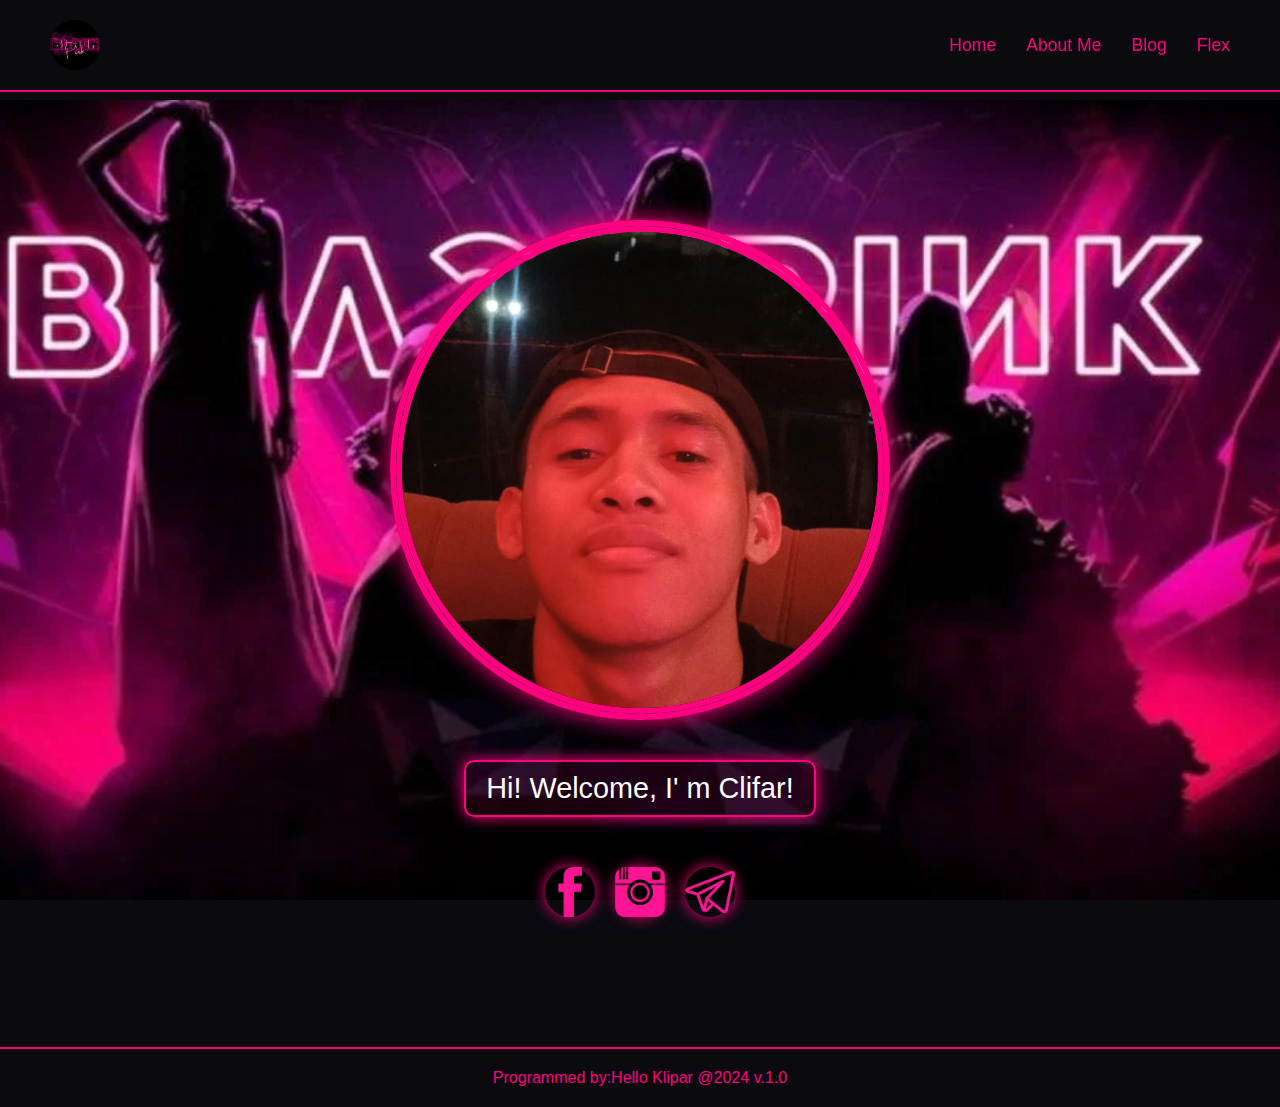
==== index.html @ 9c2e1dfb "Add files via upload" ====
<!DOCTYPE html>
<html lang="en">
<head>
    <meta charset="UTF-8">
    <meta name="viewport" content="width=device-width, initial-scale=1.0">
    <title>Hello Klipar</title>
    <link rel="stylesheet" href="C-styles.css">
</head>
<body>

    <header>
        <div class="logo">
            <a href="index.html"><img src="bplogo.png" alt="Logo"></a> 
        </div>
        <nav>
            <ul>
                <li><a href="index.htmls">Home</a></li>
                <li><a href="C-about.html">About Me</a></li>
                <li><a href="C-blog.html">Blog</a></li>
                <li><a href="C-flex.html">Flex</a></li>
            </ul>
        </nav>
    </header>

    <section class="home">
	<div class="profile-pic">
    <img src="myface2.jpg" alt="This is me" class="hover-image">
    <audio id="hover-audio" src="bp.mp3"></audio></div>
        <div class="caption"> Hi! Welcome, I' m Clifar!</div>
        <div class="social-icons">
            <a href="https://www.facebook.com/profile.php?id=100091827446348">
		    <img src="fbL.png" alt="Facebook"></a>
		    <a href="https://www.instagram.com/clifar05">
			<img src="igL.png" alt="Instagram"></a>
            <a href="t.me/Farcli">
			<img src="tgL.png" alt="Telegram"></a>
        </div>
    </section>

    <footer>
        <p>Programmed by:Hello Klipar @2024 v.1.0<p>
    </footer>

<script>
    // Get the image and audio elements
    const image = document.querySelector('.hover-image');
    const audio = document.getElementById('hover-audio');

    // Play the audio when the image is hovered
    image.addEventListener('mouseover', () => {
        audio.play(); // Play audio
    });

    // Pause the audio when the mouse leaves the image
    image.addEventListener('mouseleave', () => {
        audio.pause(); // Pause audio
        audio.currentTime = 0; // Reset the audio to the beginning
    });
</script>
</body>
</html>
---- C-styles.css ----
/* General Reset */
* {
    margin: 0;
    padding: 0;
    box-sizing: border-box;
    font-family: 'Arial', sans-serif;
}

html, body {
    height: 100%;
    margin: 0;
    display: flex;
    flex-direction: column;
}

body {
    background: #0a0a0f;
    color: #fff;
    overflow-x: hidden;
    flex: 1;

}

a {
    color: #ff0080;
    text-decoration: none;
    transition: color 0.3s ease;
}

a:hover {
    color: #ff1aba;
}

img, video {
    max-width: 100%;
    height: auto;
    display: block;
}


header {
    display: flex;
    justify-content: space-between;
    align-items: center;
    padding: 20px 50px;
    background: rgba(10, 10, 15, 0.9);
    border-bottom: 2px solid #ff0080;
    position: fixed;
    width: 100%;
    top: 0;
    z-index: 999;
}

.logo {
    font-size: 1.8rem;
    font-weight: bold;
    color: #ff0080;
}
.logo img {
    width: 50px; 
    height: auto; 
    max-width: 100%;
}

nav ul {
    list-style: none;
    display: flex;
    gap: 30px;
}

nav ul li {
    font-size: 1.1rem;
}

nav ul li a {
    position: relative;
    padding: 5px 0;
}

nav ul li a::after {
    content: '';
    position: absolute;
    bottom: -5px;
    left: 50%;
    width: 0;
    height: 2px;
    background: #ff0080;
    transition: all 0.3s ease;
    transform: translateX(-50%);
}

nav ul li a:hover::after {
    width: 100%;
}


section {
    padding: 100px 50px;
}


.home {
    text-align: center;
    margin-top: 100px;
	background-image: url('bpbg.jpg');
    background-size: cover;
    background-position: center;
    background-attachment: fixed;
    background-repeat: no-repeat;
}

.profile-pic {
    width: 500px;
    height: 500px;
    border-radius: 50%;
    border: 6px solid #ff0080;
    margin: 20px auto;
    overflow: hidden;
    box-shadow: 0 0 25px #ff0080;
}

.profile-pic img {
    width: 100%;
    height: 100%;
    object-fit: cover;

}

.caption {
    font-size: 1.8rem;
    margin: 20px 0;
    border: 2px solid #ff0080;
    border-radius: 10px;
    display: inline-block;
    padding: 10px 20px;
    background: rgba(255, 0, 128, 0.1);
    box-shadow: 0 0 15px #ff0080;
}

.social-icons {
    margin: 30px 0;
    display: flex;
    justify-content: center;
    gap: 20px;
}

.social-icons a {
    width: 50px;
    height: 50px;
    display: flex;
    justify-content: center;
    align-items: center;
    border-radius: 50%;
    font-size: 1.5rem;
    color: #fff;
    box-shadow: 0 0 15px #ff0080;
    transition: transform 0.3s ease, box-shadow 0.3s ease;
}

.social-icons a:hover {
    transform: scale(1.2);
    box-shadow: 0 0 25px #ff1aba;
}

.home-video {
    margin: 30px auto;
    border: 6px solid #ff0080;
    border-radius: 10px;
    width: 80%;
    overflow: hidden;
    box-shadow: 0 0 25px #ff0080;
}



.hover-image {
    width: 200px; 
    height: 200px;
    border-radius: 50%;
    border: 6px solid #ff0080;
    box-shadow: 0 0 15px rgba(255, 0, 128, 0.5);
    transition: transform 0.5s ease;
}


.hover-image:hover {
    transform: scale(1.1);
}


audio {
    display: none;
}



.about {
    text-align: center;
} 
.about h2 {
    margin-bottom: 70px;
    color: #ff0080;
    text-shadow: 0 0 10px #ff0080;
	text-shadow: 2px 2px 5px rgba(0, 0, 0, 0.7); 
}

.about p {
	color: pink;
    font-size: 1.5rem;
    line-height: 1.5;
    margin: 10px 0;
	border: 5px solid #ff0080;
	border-radius: 14px;
	
}
.about .image-gallery {
    display: flex;
    justify-content: center;
    gap: 30px;
    margin-top: 100px; 
    flex-wrap: wrap;
}
.about .about-video{
	width: 100%;
    height: auto; 
    object-fit: cover; 
    border-radius: 10px;
    box-shadow: 0 0 15px rgba(255, 0, 128, 0.5);

}	
.video {
    display: flex;
    justify-content: center;
    align-items: center;
    margin: 20px 0;
}

.video video {
    max-width: 80%;
    height: auto;
    border-radius: 14px;
    box-shadow: 0 0 15px rgba(255, 0, 128, 0.5);
}

.about .about-image {
    width: 400px;
    height: 300px;
    object-fit: cover;
    border: 5px solid #ff0080;
    border-radius: 14px;
    box-shadow: 0 0 10px rgba(255, 0, 128, 0.3);
    transition: transform 0.3s ease, box-shadow 0.3s ease;
}

.about .about-image:hover {
    transform: scale(1.05); 
    box-shadow: 0 0 15px #ff0080; 
}
.blog {
    text-align: center;
}

.blog h2 {
    margin-bottom: 30px;
    color: #ff0080;
    text-shadow: 0 0 10px #ff0080;
}

.blog-post {
    margin-bottom: 30px;
    padding: 20px;
    background: rgba(255, 0, 128, 0.1);
    border: 2px solid #ff0080;
    border-radius: 10px;
    box-shadow: 0 0 15px #ff0080;
	text-align: left;
	color: pink;
}

.activity-images {
    display: flex;
    justify-content: center;
    gap: 20px;
    margin-top: 50px;
}

.activity-images img {
    border-radius: 10px;
    transition: transform 0.3s ease, box-shadow 0.3s ease;
    box-shadow: 0 0 10px #ff0080;
	width: 500px;
	height: 500px;
}

.activity-images img:hover {
    transform: scale(1.1);
    box-shadow: 0 0 25px #ff0080;
}


.flex {
    text-align: center;
	background-image: url('bpbg.jpg');
    background-size: cover;
    background-position: center;
    background-attachment: fixed;
    background-repeat: no-repeat;
}

.flex h2 {
    margin-bottom: 30px;
    color: #ff0080;
    text-shadow: 0 0 10px #ff0080;
}

.flex-gallery {
    display: flex;
    flex-wrap: wrap;
    gap: 20px;
    justify-content: center;

}

.flex-gallery img, .flex-gallery video {
    width: 500px;
    border-radius: 10px;
    transition: transform 0.3s ease, box-shadow 0.3s ease;
    box-shadow: 0 0 15px #ff0080;
}

.flex-gallery img:hover, .flex-gallery video:hover {
    transform: scale(1.1);
    box-shadow: 0 0 25px #ff1aba;
}



footer {
    text-align: center;
    padding: 20px;
    background: rgba(10, 10, 15, 0.9);
    border-top: 2px solid #ff0080;
    margin-top: auto;
}

footer p {
    font-size: 1rem;
    color: #ff0080;
}

footer a {
    font-weight: bold;
    font-size: 1.2rem;
    color: #ff0080;
}
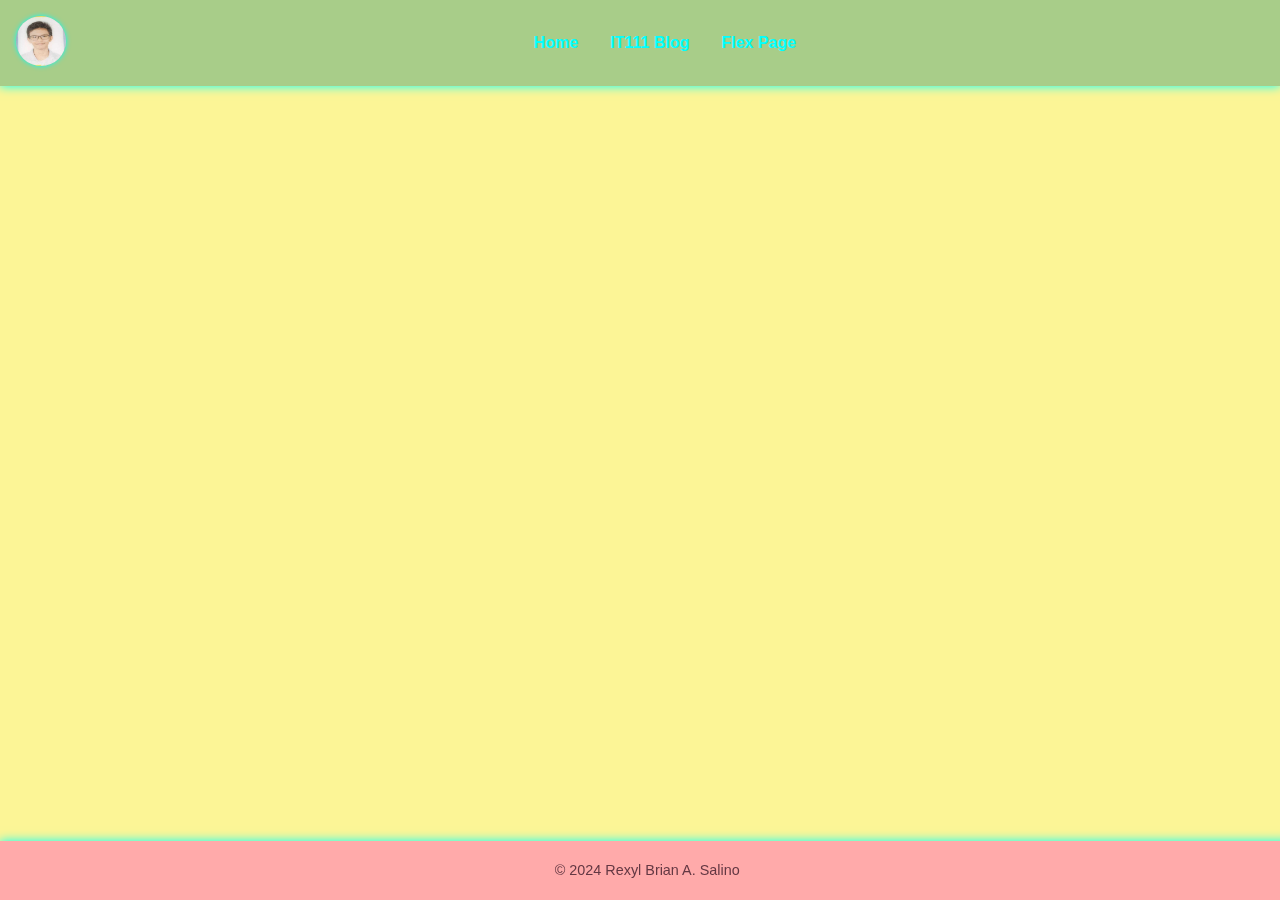
==== commit 1e06897a: "Add files via upload" ====
--- a/index.html
+++ b/index.html
@@ -3,59 +3,185 @@
 <head>
     <meta charset="UTF-8">
     <meta name="viewport" content="width=device-width, initial-scale=1.0">
-    <title>Hello Klipar</title>
-    <link rel="stylesheet" href="C-styles.css">
+    <title>Home Page - Rexyl Brian A. Salino</title>
+    <style>
+        body {
+            font-family: 'Arial', sans-serif;
+            margin: 0;
+            padding: 0;
+            color: #333;
+            background: #FCF596;
+            background-size: cover;
+            background-blend-mode: overlay;
+            overflow-x: hidden;
+        }
+        header {
+            background-color: #A8CD89;
+            padding: 1em;
+            display: flex;
+            justify-content: space-between;
+            align-items: center;
+            box-shadow: 0 0 10px #00ffff;
+        }
+        .logo-container {
+            display: flex;
+            justify-content: flex-start;
+            align-items: center;
+        }
+        .logo {
+            height: 50px;
+            width: 50px;
+            box-shadow: 0 0 5px #00ffff;
+            border-radius: 50%;
+        }
+        .logo:hover {
+            box-shadow: 0 0 10px #ff00ff;
+        }
+        nav {
+            flex-grow: 1;
+            display: flex;
+            justify-content: center;
+        }
+        nav a {
+            color: #00ffff;
+            margin: 0 1em;
+            text-decoration: none;
+            font-weight: bold;
+        }
+        nav a:hover {
+            color: #ff00ff;
+            text-shadow: 0 0 20px #ff00ff;
+        }
+        .content {
+            padding: 2em;
+            display: flex;
+            flex-direction: column;
+            align-items: center;
+            justify-content: center;
+            opacity: 0;
+            animation: fadeInUp 2s forwards;
+            text-align: center;
+        }
+        .info {
+            max-width: 80%;
+        }
+        .info h1 {
+            font-size: 3em;
+            background: #EB8317;
+            -webkit-background-clip: text;
+            -webkit-text-fill-color: transparent;
+            margin-bottom: 0.5em;
+        }
+        .info h3 {
+            font-size: 1.5em;
+            color: #FF77B7;
+        }
+        .info p, .info ul li {
+            font-size: 1em;
+            color: #E7CCCC;
+        }
+        .profile {
+            margin-top: 20px;
+            width: 250px;
+            height: 250px;
+            border-radius: 50%;
+            box-shadow: 0 0 20px #00ffff;
+        }
+        footer {
+            background-color: #FFAAAA;
+            text-align: center;
+            padding: 0.5em;
+            position: fixed;
+            width: 100%;
+            bottom: 0;
+            box-shadow: 0 0 10px #00ffff;
+            color: #643843;
+            font-size: 0.9em;
+        }
+        .fblogo, .iglogo {
+            height: 30px;
+            width: 30px;
+            border-radius: 50%;
+        }
+        a {
+            color: #00ffff;
+        }
+        a:hover {
+            color: #ff00ff;
+            text-shadow: 0 0 20px #ff00ff;
+        }
+        @keyframes fadeInUp {
+            0% {
+                opacity: 0;
+                transform: translateY(100px);
+            }
+            100% {
+                opacity: 1;
+                transform: translateY(10px);
+            }
+        }
+        @media (min-width: 768px) {
+            .content {
+                flex-direction: row;
+                text-align: center;
+            }
+            .info {
+                max-width: 60%;
+            }
+            .info h1 {
+                font-size: 3.5em;
+            }
+            .info h3 {
+                font-size: 2em;
+            }
+            .info p, .info ul li {
+                font-size: 1.2em;
+            }
+            .profile {
+                width: 250px;
+                height: 250px;
+            }
+        }
+    </style>
 </head>
 <body>
-
     <header>
-        <div class="logo">
-            <a href="index.html"><img src="bplogo.png" alt="Logo"></a> 
+        <div class="logo-container">
+            <a href="home page.html">
+                <img src="467097456_1206700783733559_697890889873424145_n.jpg" alt="Logo" class="logo">
+            </a>
         </div>
         <nav>
-            <ul>
-                <li><a href="index.htmls">Home</a></li>
-                <li><a href="C-about.html">About Me</a></li>
-                <li><a href="C-blog.html">Blog</a></li>
-                <li><a href="C-flex.html">Flex</a></li>
-            </ul>
+            <a href="index.html">Home</a>
+            <a href="BLOG.html">IT111 Blog</a>
+            <a href="flex.html">Flex Page</a>
         </nav>
     </header>
-
-    <section class="home">
-	<div class="profile-pic">
-    <img src="myface2.jpg" alt="This is me" class="hover-image">
-    <audio id="hover-audio" src="bp.mp3"></audio></div>
-        <div class="caption"> Hi! Welcome, I' m Clifar!</div>
-        <div class="social-icons">
-            <a href="https://www.facebook.com/profile.php?id=100091827446348">
-		    <img src="fbL.png" alt="Facebook"></a>
-		    <a href="https://www.instagram.com/clifar05">
-			<img src="igL.png" alt="Instagram"></a>
-            <a href="t.me/Farcli">
-			<img src="tgL.png" alt="Telegram"></a>
+    <div class="content">
+        <div class="info">
+            <h1>Hello, I'm Rexyl Brian A. Salino</h1>
+            <p>A BSEMC-DAT student at Bukidnon State University.</p>
+            <h3>Introduction</h3>
+            <ul>
+                <li>Hobbies: frisbee, online games</li>
+                <li>Skills: Web Development, Animation, Basic Programming</li>
+            </ul>
+            <h3>Social Media</h3>
+            <a href="https://www.facebook.com/rexylbrian.ancheta.7" target="_blank">
+                <img src="Screenshot 2024-11-18 214709.png" alt="Visit my Facebook profile" class="fblogo">
+            </a>
+            <a href="https://www.instagram.com/rexylbrian/" target="_blank">
+                <img src="Screenshot 2024-11-18 215340.png" alt="Visit my Instagram profile" class="iglogo">
+            </a>
         </div>
-    </section>
-
+        <div>
+            <a href="https://youtube.com/shorts/_h21CIrCp-s" target="_blank">
+                <img src="profile home.png" alt="Profile Picture" class="profile">
+            </a>
+        </div>
+    </div>
     <footer>
-        <p>Programmed by:Hello Klipar @2024 v.1.0<p>
+        <p>&copy; 2024 Rexyl Brian A. Salino</p>
     </footer>
-
-<script>
-    // Get the image and audio elements
-    const image = document.querySelector('.hover-image');
-    const audio = document.getElementById('hover-audio');
-
-    // Play the audio when the image is hovered
-    image.addEventListener('mouseover', () => {
-        audio.play(); // Play audio
-    });
-
-    // Pause the audio when the mouse leaves the image
-    image.addEventListener('mouseleave', () => {
-        audio.pause(); // Pause audio
-        audio.currentTime = 0; // Reset the audio to the beginning
-    });
-</script>
 </body>
 </html>
